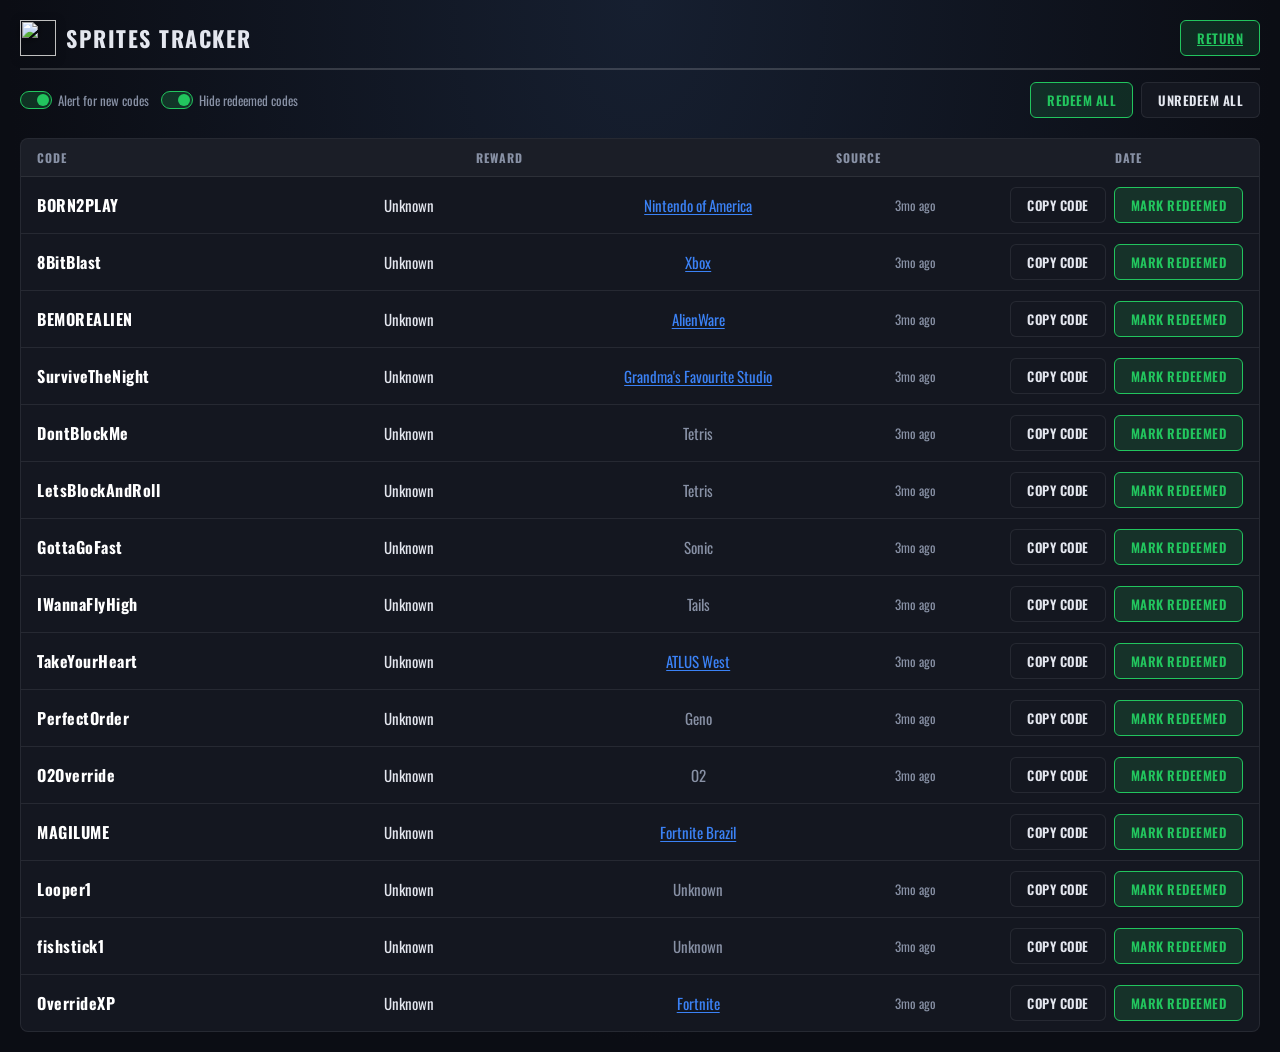
==== codes.html @ 186c9020 "Update codes.html" ====
<!DOCTYPE html>
<html lang="en">
<head>
    <meta charset="UTF-8">
    <meta name="viewport" content="width=device-width, initial-scale=1.0">
    <title>Fortnite Sprites Tracker - Codes</title>
    <link rel="icon" type="image/png" href="siteimages/staticsprite.png">
    <link rel="preconnect" href="https://fonts.googleapis.com">
    <link rel="preconnect" href="https://fonts.gstatic.com" crossorigin>
    <link href="https://fonts.googleapis.com/css2?family=Oswald:wght@400;500;700&display=swap" rel="stylesheet">
    <link rel="stylesheet" href="styles.css">
    <script src="codes-data.js" defer></script>
    <script type="module" src="codes-app.js"></script>
</head>
<body>

<div class="app">
    <header class="header">
        <div class="brand">
            <img src="siteimages/staticsprite.png" alt="" class="brand-icon" width="36" height="36">
            <h1>Sprites Tracker</h1>
        </div>
        <div class="actions">
            <a href="index.html" class="btn btn-accent">Return</a>
        </div>
    </header>

    <nav class="toolbar codes-toolbar">
        <div class="toolbar-row">
            <div class="switches">
                <label class="switch">
                    <input type="checkbox" id="alertNewCodesToggle" checked>
                    <span>Alert for new codes</span>
                </label>
                <label class="switch">
                    <input type="checkbox" id="hideRedeemedToggle" checked>
                    <span>Hide redeemed codes</span>
                </label>
            </div>
            <div class="codes-actions">
                <button type="button" id="redeemAllBtn" class="btn btn-accent">Redeem All</button>
                <button type="button" id="unredeemAllBtn" class="btn">Unredeem All</button>
            </div>
        </div>
    </nav>

    <main class="codes-table-container">
        <div class="codes-table-header">
            <span>CODE</span>
            <span>REWARD</span>
            <span>SOURCE</span>
            <span>DATE</span>
            <span>    </span>
        </div>
        <div class="codes-list" id="codesList">
            <!-- Codes rendered via JavaScript -->
        </div>
    </main>
</div>

</body>
</html>
---- styles.css ----
[hidden] {
    display: none !important;
}

/* ===================================================
   Design Tokens
   =================================================== */

:root {
    --bg: #0b0d14;
    --surface: #141720;
    --surface-raised: #1a1e2a;
    --surface-overlay: #222738;

    --border: rgba(255, 255, 255, 0.08);
    --border-hover: rgba(255, 255, 255, 0.16);
    --border-focus: rgba(0, 180, 255, 0.5);

    --text: #e4e7ef;
    --text-soft: #8891a5;
    --text-muted: #555d72;

    --collected: #22c55e;
    --mastered: #ffd700;
    --missing: #ef4444;
    --unmastered: #00d4ff;
    --unreleased-color: #ef4444;

    --rare: #004A8E;
    --rare-deep: #081a35;
    --rare-text: #00FFFB;
    --epic: #511D7F;
    --epic-deep: #1e052c;
    --epic-text: #ED2BFF;
    --legendary: #8E4122;
    --legendary-deep: #301702;
    --legendary-text: #FBC568;
    --mythic: #80622A;
    --mythic-deep: #2e2107;
    --mythic-text: #FFF1A9;

    --gap: 12px;
    --gap-lg: 20px;
    --radius: 8px;
    --radius-sm: 6px;
    --radius-pill: 999px;
    --ease: 150ms ease;
    --ease-slow: 300ms ease;
}

/* ===================================================
   Reset & Base
   =================================================== */

*, *::before, *::after { box-sizing: border-box; margin: 0; padding: 0; }

body {
    min-height: 100vh;
    background: radial-gradient(ellipse at 50% 0%, #161f30 0%, var(--bg) 70%);
    color: var(--text);
    font-family: 'Oswald', system-ui, sans-serif;
    font-weight: 400;
    -webkit-font-smoothing: antialiased;
    text-rendering: optimizeLegibility;
}

img { display: block; max-width: 100%; }
button { font: inherit; cursor: pointer; border: none; background: none; color: inherit; touch-action: manipulation; }
input, select { font: inherit; color: inherit; }
a { color: var(--mastered); }

.sr-only {
    position: absolute;
    width: 1px;
    height: 1px;
    padding: 0;
    margin: -1px;
    overflow: hidden;
    clip: rect(0, 0, 0, 0);
    white-space: nowrap;
    border: 0;
}

.file-input { display: none; }

.btn:focus-visible,
.pill:focus-visible,
.switch input:focus-visible,
.dropdown-menu button:focus-visible,
.card:focus-visible,
.card-crown:focus-visible {
    outline: 2px solid var(--border-focus);
    outline-offset: 2px;
}

/* ===================================================
   App Shell
   =================================================== */

.app {
    max-width: 1400px;
    margin: 0 auto;
    padding: var(--gap-lg);
}

/* ===================================================
   View-Mode Banner
   =================================================== */

.banner {
    background: var(--surface);
    border-bottom: 2px solid var(--unmastered);
    padding: 10px var(--gap-lg);
    text-align: center;
    font-size: 14px;
    font-weight: 500;
    display: flex;
    justify-content: center;
    align-items: center;
    gap: 12px;
    flex-wrap: wrap;
}

.banner a { font-weight: 700; text-decoration: none; }
.banner a:hover { text-decoration: underline; }

/* ===================================================
   Header
   =================================================== */

.header {
    display: flex;
    align-items: center;
    justify-content: space-between;
    gap: var(--gap-lg);
    padding-bottom: var(--gap);
    border-bottom: 2px solid var(--border-hover);
    margin-bottom: var(--gap);
    flex-wrap: wrap;
}

.brand {
    display: flex;
    align-items: center;
    gap: 10px;
    flex-shrink: 0;
}

.brand-icon {
    width: 36px;
    height: 36px;
    object-fit: contain;
    filter: drop-shadow(0 2px 4px rgba(0, 0, 0, 0.5));
}

.brand h1 {
    font-size: 22px;
    font-weight: 700;
    text-transform: uppercase;
    letter-spacing: 1.5px;
    white-space: nowrap;
}

.progress-group {
    display: flex;
    gap: var(--gap);
    flex-wrap: wrap;
    min-width: 0;
}

.progress-item {
    min-width: 180px;
    flex: 1;
}

.progress-meta {
    display: flex;
    justify-content: space-between;
    align-items: baseline;
    margin-bottom: 4px;
}

.progress-label {
    font-size: 11px;
    font-weight: 500;
    text-transform: uppercase;
    letter-spacing: 1px;
    color: var(--text-soft);
}

.progress-value {
    font-size: 13px;
    font-weight: 700;
    font-variant-numeric: tabular-nums;
}

.progress-track {
    height: 6px;
    background: var(--surface-overlay);
    border-radius: var(--radius-pill);
    overflow: hidden;
}

.progress-fill {
    height: 100%;
    width: 0%;
    background: var(--collected);
    border-radius: var(--radius-pill);
    transition: width var(--ease-slow);
}

.progress-fill.mastery {
    background: linear-gradient(90deg, #e6b800, var(--mastered));
}

/* ===================================================
   Toolbar
   =================================================== */

.toolbar {
    display: flex;
    flex-direction: column;
    gap: var(--gap);
    margin-bottom: var(--gap-lg);
}

.toolbar-row {
    display: flex;
    align-items: center;
    gap: var(--gap);
    flex-wrap: wrap;
    min-width: 0;
}

/* ── Input & Select ── */

.input, .select {
    height: 36px;
    padding: 0 12px;
    background: var(--surface);
    border: 1px solid var(--border);
    border-radius: var(--radius-sm);
    font-size: 14px;
    transition: border-color var(--ease);
}

.input:focus, .select:focus {
    outline: none;
    border-color: var(--border-focus);
}

.input { width: 200px; }

.select {
    appearance: none;
    background-image: url("data:image/svg+xml,%3Csvg xmlns='http://www.w3.org/2000/svg' width='10' height='6'%3E%3Cpath fill='%238891a5' d='M0 0l5 6 5-6z'/%3E%3C/svg%3E");
    background-repeat: no-repeat;
    background-position: right 10px center;
    padding-right: 28px;
    cursor: pointer;
}

/* ── Status Pills ── */

.pills {
    display: flex;
    background: var(--surface);
    border-radius: var(--radius-sm);
    border: 1px solid var(--border);
    overflow: hidden;
    min-width: 0;
}

.pill {
    min-width: 0;
    padding: 7px 14px;
    font-size: 13px;
    font-weight: 500;
    text-transform: uppercase;
    letter-spacing: 0.5px;
    transition: background var(--ease), color var(--ease);
    color: var(--text-soft);
    overflow: hidden;
    text-overflow: ellipsis;
}

.pill:hover { background: var(--surface-overlay); color: var(--text); }

.pill.active {
    background: var(--surface-overlay);
    color: var(--text);
    box-shadow: inset 0 -2px 0 var(--collected);
}

/* ── Toggle Switches ── */

.switches {
    display: flex;
    align-items: center;
    gap: var(--gap);
    flex-wrap: wrap;
}

.switch {
    display: flex;
    align-items: center;
    gap: 6px;
    min-width: 0;
    cursor: pointer;
    user-select: none;
    font-size: 13px;
    color: var(--text-soft);
    transition: color var(--ease);
}

.switch:hover { color: var(--text); }

.switch span { min-width: 0; }

.switch input {
    appearance: none;
    width: 32px;
    height: 18px;
    background: var(--surface-overlay);
    border: 1px solid var(--border);
    border-radius: var(--radius-pill);
    position: relative;
    cursor: pointer;
    transition: background var(--ease), border-color var(--ease);
    flex-shrink: 0;
}

.switch input::after {
    content: '';
    position: absolute;
    width: 12px;
    height: 12px;
    border-radius: 50%;
    background: var(--text-muted);
    top: 2px;
    left: 2px;
    transition: transform var(--ease), background var(--ease);
}

.switch input:checked {
    background: rgba(34, 197, 94, 0.2);
    border-color: var(--collected);
}

.switch input:checked::after {
    transform: translateX(14px);
    background: var(--collected);
}

/* ── Buttons ── */

.actions {
    display: flex;
    flex-wrap: wrap;
    gap: 8px;
    margin-left: auto;
}

.btn {
    display: inline-flex;
    align-items: center;
    justify-content: center;
    min-height: 36px;
    padding: 0 16px;
    font-size: 13px;
    font-weight: 600;
    text-transform: uppercase;
    letter-spacing: 0.5px;
    line-height: 1.15;
    text-align: center;
    white-space: nowrap;
    border-radius: var(--radius-sm);
    background: var(--surface);
    border: 1px solid var(--border);
    transition: background var(--ease), border-color var(--ease);
}

.btn:hover { background: var(--surface-overlay); border-color: var(--border-hover); }

.btn-accent {
    background: rgba(34, 197, 94, 0.15);
    border-color: var(--collected);
    color: var(--collected);
}

.btn-accent:hover {
    background: rgba(34, 197, 94, 0.25);
}

/* ── Export Dropdown ── */

.dropdown { position: relative; }

.dropdown-menu {
    position: absolute;
    top: calc(100% + 6px);
    right: 0;
    min-width: 200px;
    background: var(--surface-raised);
    border: 1px solid var(--border-hover);
    border-radius: var(--radius);
    padding: 4px;
    opacity: 0;
    visibility: hidden;
    transform: translateY(-8px);
    transition: all var(--ease);
    z-index: 100;
    box-shadow: 0 12px 32px rgba(0, 0, 0, 0.4);
}

.dropdown.open .dropdown-menu {
    opacity: 1;
    visibility: visible;
    transform: translateY(0);
}

.dropdown-menu button {
    display: flex;
    align-items: center;
    gap: 8px;
    width: 100%;
    padding: 8px 12px;
    font-size: 13px;
    border-radius: var(--radius-sm);
    transition: background var(--ease);
}

.dropdown-menu button:hover { background: var(--surface-overlay); }

.dropdown-divider {
    border: none;
    border-top: 1px solid var(--border);
    margin: 4px 0;
}

.dot {
    width: 8px;
    height: 8px;
    border-radius: 50%;
    flex-shrink: 0;
}

.dot-collected { background: var(--collected); }
.dot-missing { background: var(--missing); }
.dot-unmastered { background: var(--unmastered); }
.dot-mastered { background: var(--mastered); }
.dot-trade { background: linear-gradient(135deg, var(--mastered), var(--collected)); }
.dot-backup { background: #555; }
.dot-text { background: var(--text-soft); }

/* ===================================================
   Sprite Grid
   =================================================== */

.grid {
    display: grid;
    grid-template-columns: repeat(auto-fill, minmax(110px, 1fr));
    gap: var(--gap);
}

/* ===================================================
   Sprite Cards
   =================================================== */

.card {
    position: relative;
    border-radius: var(--radius);
    overflow: hidden;
    cursor: pointer;
    opacity: 0.8;
    filter: brightness(0.9) saturate(0.75);
    transition: opacity var(--ease), filter var(--ease), transform var(--ease), box-shadow var(--ease);
}

.card:hover {
    opacity: 0.7;
    filter: brightness(0.85) saturate(0.7);
    transform: translateY(-2px);
}

.card.obtained {
    opacity: 1;
    filter: none;
}

.card.obtained:hover {
    transform: translateY(-3px);
    box-shadow: 0 8px 20px rgba(0, 0, 0, 0.3);
}

.card.mastered {
    box-shadow: 0 0 0 2px var(--mastered), 0 4px 16px rgba(255, 215, 0, 0.15);
}

.card.mastered:hover {
    box-shadow: 0 0 0 2px var(--mastered), 0 8px 24px rgba(255, 215, 0, 0.25);
}

/* Card display area */
.card-display {
    aspect-ratio: 4 / 5;
    display: flex;
    align-items: center;
    justify-content: center;
    position: relative;
    overflow: hidden;
}

.card-display::before {
    content: '';
    position: absolute;
    inset: 0;
    background: linear-gradient(180deg, rgba(255, 255, 255, 0.12) 0%, transparent 50%);
    pointer-events: none;
    z-index: 1;
}

.card-display img {
    width: 100%;
    height: 100%;
    object-fit: contain;
    position: relative;
    z-index: 2;
}

/* Card name footer */
.card-name {
    padding: 6px 8px;
    text-align: center;
    background: rgba(10, 12, 20, 0.85);
    border-top: 1px solid var(--border);
    overflow: hidden;
}

.card-name span {
    display: block;
    font-size: 14px;
    font-weight: 500;
    text-transform: uppercase;
    letter-spacing: 0.3px;
    white-space: nowrap;
}

/* Obtained accent */
.card.obtained .card-name {
    border-bottom: 2px solid var(--collected);
}

.card.mastered .card-name {
    border-bottom: 2px solid var(--mastered);
}

/* Status badges */
.card-badge {
    position: absolute;
    top: 6px;
    left: 6px;
    z-index: 5;
    padding: 2px 8px;
    font-size: 10px;
    font-weight: 700;
    text-transform: uppercase;
    letter-spacing: 0.5px;
    border-radius: 3px;
}

.card-badge.collected { background: rgba(34, 197, 94, 0.85); color: #fff; }
.card-badge.mastered-badge { background: rgba(255, 215, 0, 0.9); color: #1a1200; }
.card-badge.unreleased-badge { background: rgba(239, 68, 68, 0.85); color: #fff; }

/* Crown icon SVG styles */
.crown-icon {
    width: 14px;
    height: 14px;
    fill: var(--text-soft);
    transition: fill var(--ease);
}

/* Crown action (toggle mastery) */
.card-crown {
    position: absolute;
    top: 4px;
    right: 4px;
    z-index: 5;
    width: 28px;
    height: 28px;
    background: rgba(0, 0, 0, 0.55);
    border-radius: 50%;
    display: flex;
    align-items: center;
    justify-content: center;
    opacity: 0;
    transition: opacity var(--ease), background var(--ease);
}

.card:hover .card-crown { opacity: 1; }
.card-crown:hover { background: rgba(255, 215, 0, 0.3); }
.card-crown:hover .crown-icon { fill: var(--mastered); }

@media (hover: none) {
    .card-crown { opacity: 0.85; }
    .card-crown .crown-icon { fill: var(--mastered); }
}

/* Crown display (mastered) */
.card-crown-display {
    position: absolute;
    top: 6px;
    right: 6px;
    z-index: 3;
    filter: drop-shadow(0 1px 3px rgba(0, 0, 0, 0.6));
    display: flex;
}

.card-crown-display .crown-icon {
    width: 18px;
    height: 18px;
    fill: var(--mastered);
}

/* Rarity tag */
.card-rarity {
    position: absolute;
    bottom: 0;
    left: 0;
    z-index: 3;
    padding: 3px 18px 3px 6px;
    font-size: 11px;
    font-weight: 700;
    text-transform: uppercase;
    letter-spacing: 0.5px;
    clip-path: polygon(0 0, calc(100% - 12px) 0, 100% 100%, 0 100%);
}

/* ===================================================
   Rarity Backgrounds
   =================================================== */

.rarity-Rare .card-display { background: linear-gradient(180deg, var(--rare), var(--rare-deep)); }
.rarity-Epic .card-display { background: linear-gradient(180deg, var(--epic), var(--epic-deep)); }
.rarity-Legendary .card-display { background: linear-gradient(180deg, var(--legendary), var(--legendary-deep)); }
.rarity-Mythic .card-display { background: linear-gradient(180deg, var(--mythic), var(--mythic-deep)); }

.rarity-Special.theme-Basic .card-display { background: linear-gradient(180deg, #1c2436, #0c0f17); }
.rarity-Special.theme-Gold .card-display { background: linear-gradient(180deg, #61460b, #241a02); }
.rarity-Special.theme-Candy .card-display { background: linear-gradient(180deg, #6b183f, #260514); }
.rarity-Special.theme-Galaxy .card-display { background: linear-gradient(180deg, #1f1145, #080314); }
.rarity-Special.theme-Gem .card-display { background: linear-gradient(180deg, #114c47, #041a18); }
.rarity-Special.theme-Holofoil .card-display { background: linear-gradient(180deg, #204454, #09171f); }
.rarity-Special.theme-Quack .card-display { background: linear-gradient(180deg, #322554, #12091f); }
.rarity-Special.theme-Cube .card-display { background: linear-gradient(180deg, #4c1d95, #1e0b3d); }
.rarity-Special.theme-Rift .card-display { background: linear-gradient(180deg, #154b5e, #04161c); }

/* Special rarity rainbow overlay */
.rarity-Special .card-display::after {
    content: '';
    position: absolute;
    inset: 0;
    background: linear-gradient(135deg,
        rgba(81, 247, 204, 0.25) 0%,
        rgba(125, 169, 252, 0.2) 28%,
        rgba(227, 116, 238, 0.3) 62%,
        rgba(255, 182, 161, 0.2) 85%,
        rgba(181, 246, 158, 0.25) 100%
    );
    pointer-events: none;
    z-index: 1;
}

/* Rarity tag colors */
.rarity-Rare .card-rarity { background: var(--rare); color: var(--rare-text); }
.rarity-Epic .card-rarity { background: var(--epic); color: var(--epic-text); }
.rarity-Legendary .card-rarity { background: var(--legendary); color: var(--legendary-text); }
.rarity-Mythic .card-rarity { background: var(--mythic); color: var(--mythic-text); }
.rarity-Special .card-rarity {
    background: linear-gradient(90deg, #51f7cc, #e374ee, #b5f69e);
    color: #000;
}

/* ===================================================
   Low Fidelity Mode
   =================================================== */

body.low-fidelity .card-display::before,
body.low-fidelity .rarity-Special .card-display::after { display: none; }

body.low-fidelity .rarity-Rare .card-display { background: var(--rare); }
body.low-fidelity .rarity-Epic .card-display { background: var(--epic); }
body.low-fidelity .rarity-Legendary .card-display { background: var(--legendary); }
body.low-fidelity .rarity-Mythic .card-display { background: var(--mythic); }

body.low-fidelity .rarity-Special.theme-Basic .card-display { background: #1c2436; }
body.low-fidelity .rarity-Special.theme-Gold .card-display { background: #61460b; }
body.low-fidelity .rarity-Special.theme-Candy .card-display { background: #6b183f; }
body.low-fidelity .rarity-Special.theme-Galaxy .card-display { background: #1f1145; }
body.low-fidelity .rarity-Special.theme-Gem .card-display { background: #114c47; }
body.low-fidelity .rarity-Special.theme-Holofoil .card-display { background: #204454; }
body.low-fidelity .rarity-Special.theme-Quack .card-display { background: #322554; }
body.low-fidelity .rarity-Special.theme-Cube .card-display { background: #4c1d95; }
body.low-fidelity .rarity-Special.theme-Rift .card-display { background: #154b5e; }

body.low-fidelity .rarity-Special .card-rarity { background: #51f7cc; }

/* ===================================================
   Toast Notifications
   =================================================== */

.toast {
    position: fixed;
    bottom: 24px;
    left: 50%;
    transform: translateX(-50%) translateY(calc(100% + 40px));
    padding: 10px 20px;
    background: var(--surface-raised);
    border: 1px solid var(--border-hover);
    border-radius: var(--radius);
    font-size: 14px;
    font-weight: 500;
    box-shadow: 0 8px 24px rgba(0, 0, 0, 0.4);
    transition: transform var(--ease-slow) cubic-bezier(0.4, 0, 0.2, 1);
    z-index: 1000;
    pointer-events: none;
}

.toast.visible { transform: translateX(-50%) translateY(0); }
.toast-success { border-left: 3px solid var(--collected); }
.toast-error { border-left: 3px solid var(--missing); }

/* ===================================================
   Responsive
   =================================================== */

@media (max-width: 768px) {
    .app { padding: var(--gap); }

    .header { flex-direction: column; align-items: stretch; }
    .brand { justify-content: center; }
    .progress-group { flex-direction: column; }
    .progress-item { min-width: 0; }

    .toolbar-row { flex-wrap: wrap; }
    .input { width: 100%; flex: 1; min-width: 120px; }
    .select { flex: 1; min-width: 120px; }
    .pills { flex: 1; }
    .pill { flex: 1; text-align: center; }
    .switches { width: 100%; }
    .actions {
        display: grid;
        grid-template-columns: repeat(2, minmax(0, 1fr));
        width: 100%;
        margin-left: 0;
    }
    .actions .btn,
    .actions .dropdown { width: 100%; min-width: 0; }
    .actions .dropdown .btn { width: 100%; }
    .actions .dropdown-menu {
        left: 0;
        right: auto;
        width: min(260px, calc(100vw - var(--gap) * 2));
        max-width: calc(100vw - var(--gap) * 2);
    }

    .grid { grid-template-columns: repeat(auto-fill, minmax(120px, 1fr)); gap: 8px; }
}

@media (max-width: 640px) {
    .toolbar-row { align-items: stretch; }
    .switch { min-height: 34px; }
    .btn, .input, .select { min-height: 44px; }
}

@media (max-width: 480px) {
    html,
    body {
        max-width: 100vw;
        overflow-x: hidden;
    }
    .app {
        width: 100vw;
        max-width: 100vw;
        overflow-x: hidden;
    }
    .brand h1 { font-size: 18px; }
    .toolbar-row:first-child {
        width: 100%;
        display: grid;
        grid-template-columns: repeat(2, minmax(0, 1fr));
    }
    .toolbar-row:first-child > * {
        min-width: 0;
        max-width: 100%;
    }
    .toolbar-row:first-child .input,
    .toolbar-row:first-child .pills {
        grid-column: 1 / -1;
    }
    .toolbar-row:first-child .pills { width: 100%; }
    .toolbar-row:first-child .select {
        width: 100%;
        min-width: 0;
    }
    .switches { gap: 8px; }
    .switch {
        gap: 4px;
        font-size: 12px;
    }
    .pill { padding-inline: 10px; }
    .grid { grid-template-columns: repeat(3, minmax(0, 1fr)); gap: 6px; }
    .card-name span { font-size: 12px; }
}

@media (max-width: 380px) {
    .actions { grid-template-columns: 1fr; }
    .grid { grid-template-columns: repeat(2, minmax(0, 1fr)); }
}

@media (prefers-reduced-motion: reduce) {
    *, *::before, *::after {
        transition-duration: 0.01ms !important;
        animation-duration: 0.01ms !important;
        animation-iteration-count: 1 !important;
    }

    .card:hover,
    .card.obtained:hover {
        transform: none;
    }
}

/* Season tag */
.card-season {
    position: absolute;
    bottom: 2px;
    right: 2px;
    z-index: 3;
    height: 20px;
    display: flex;
    align-items: center;
}

.card-season img {
    height: 100%;
    width: auto;
    object-fit: contain;
}


/* ==========================================================================
   Codes Subpage & Notification Badge
   ========================================================================== */

/* Codes Toolbar Button & Badge */
.btn-codes {
    position: relative;
    display: inline-flex;
    align-items: center;
    gap: 8px;
    text-decoration: none;
    color: #ffffff;
}

.notification-dot {
    width: 10px;
    height: 10px;
    background-color: var(--missing);
    border-radius: 50%;
    display: inline-block;
    box-shadow: 0 0 6px var(--missing);
}

.codes-toolbar .toolbar-row {
    display: flex;
    justify-content: space-between;
    align-items: center;
    width: 100%;
}

.codes-actions {
    display: flex;
    gap: 8px;
}

.codes-table-container {
    margin-top: 16px;
    display: flex;
    flex-direction: column;
    background: var(--surface);
    border: 1px solid var(--border);
    border-radius: var(--radius);
    overflow: hidden;
}

/* Matching 5-column layout for Header and Rows:
   1: Code | 2: Reward (Centered) | 3: Source (Centered) | 4: Date (Centered) | 5: Action Buttons */
.codes-table-header,
.code-row {
    display: grid;
    grid-template-columns: 1fr 1.5fr 1.2fr 0.8fr auto;
    align-items: center;
    padding: 10px 16px;
    gap: 12px;
}

.codes-table-header {
    background: rgba(255, 255, 255, 0.03);
    border-bottom: 1px solid var(--border);
    font-size: 12px;
    font-weight: 700;
    letter-spacing: 1px;
    color: var(--text-soft);
}

/* Header Text Center Alignment */
.codes-table-header span:nth-child(2),
.codes-table-header span:nth-child(3),
.codes-table-header span:nth-child(4) {
    text-align: center;
}

.codes-list {
    display: flex;
    flex-direction: column;
}

.code-row {
    border-bottom: 1px solid var(--border);
}

.code-row:last-child {
    border-bottom: none;
}

.code-row.redeemed {
    opacity: 0.4;
}

.code-value {
    font-weight: 700;
    color: #ffffff;
    letter-spacing: 0.5px;
    cursor: pointer;
    user-select: all;
}

.code-value:hover {
    color: var(--accent);
}

.code-reward {
    font-size: 15px;
    color: var(--text);
    text-align: center;
}

/* Source Cell & Link Formatting */
.code-source-cell {
    font-size: 15px;
    color: var(--text-soft);
    text-align: center;
}

.code-source-link {
    color: #3b82f6; /* Bright blue */
    text-decoration: underline;
    text-underline-offset: 2px;
}

.code-source-link:hover {
    color: #60a5fa; /* Lighter blue on hover */
}

/* Date Cell Formatting */
.code-date-cell {
    font-size: 13px;
    color: var(--text-soft);
    text-align: center;
    white-space: nowrap;
}

.code-card-actions {
    display: flex;
    gap: 8px;
    align-items: center;
}

.codes-empty {
    padding: 24px;
    text-align: center;
    color: var(--text-soft);
    font-style: italic;
}
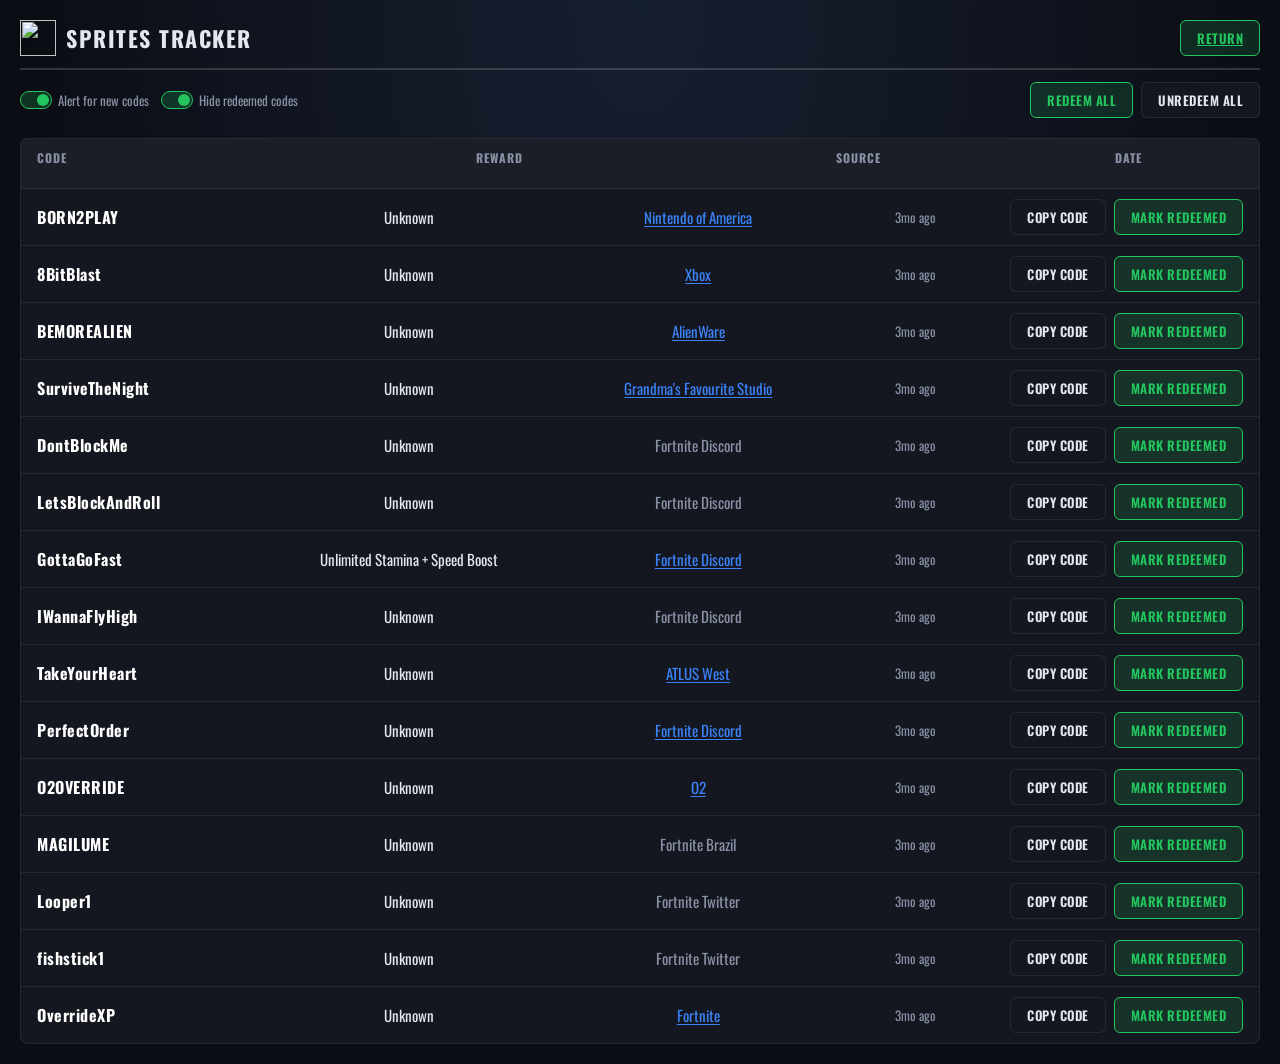
==== commit 6d0273ed: "Update codes.html" ====
--- a/codes.html
+++ b/codes.html
@@ -51,6 +51,7 @@
             <span>SOURCE</span>
             <span>DATE</span>
             <span>    </span>
+            <span>    </span>
         </div>
         <div class="codes-list" id="codesList">
             <!-- Codes rendered via JavaScript -->
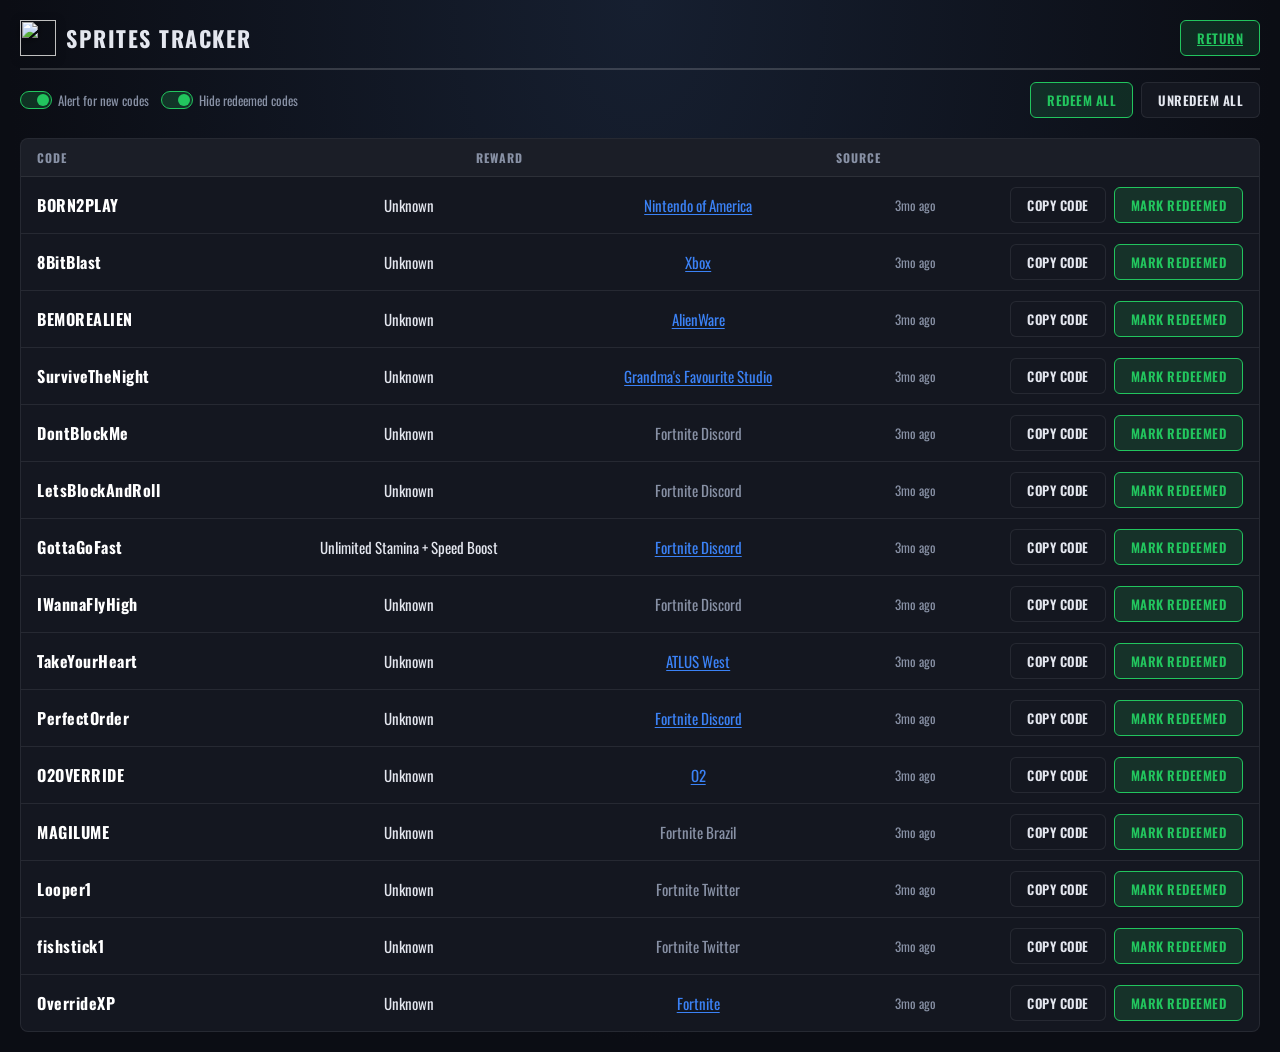
==== commit 3e69b4a8: "Update codes.html" ====
--- a/codes.html
+++ b/codes.html
@@ -49,7 +49,6 @@
             <span>CODE</span>
             <span>REWARD</span>
             <span>SOURCE</span>
-            <span>DATE</span>
             <span>    </span>
             <span>    </span>
         </div>
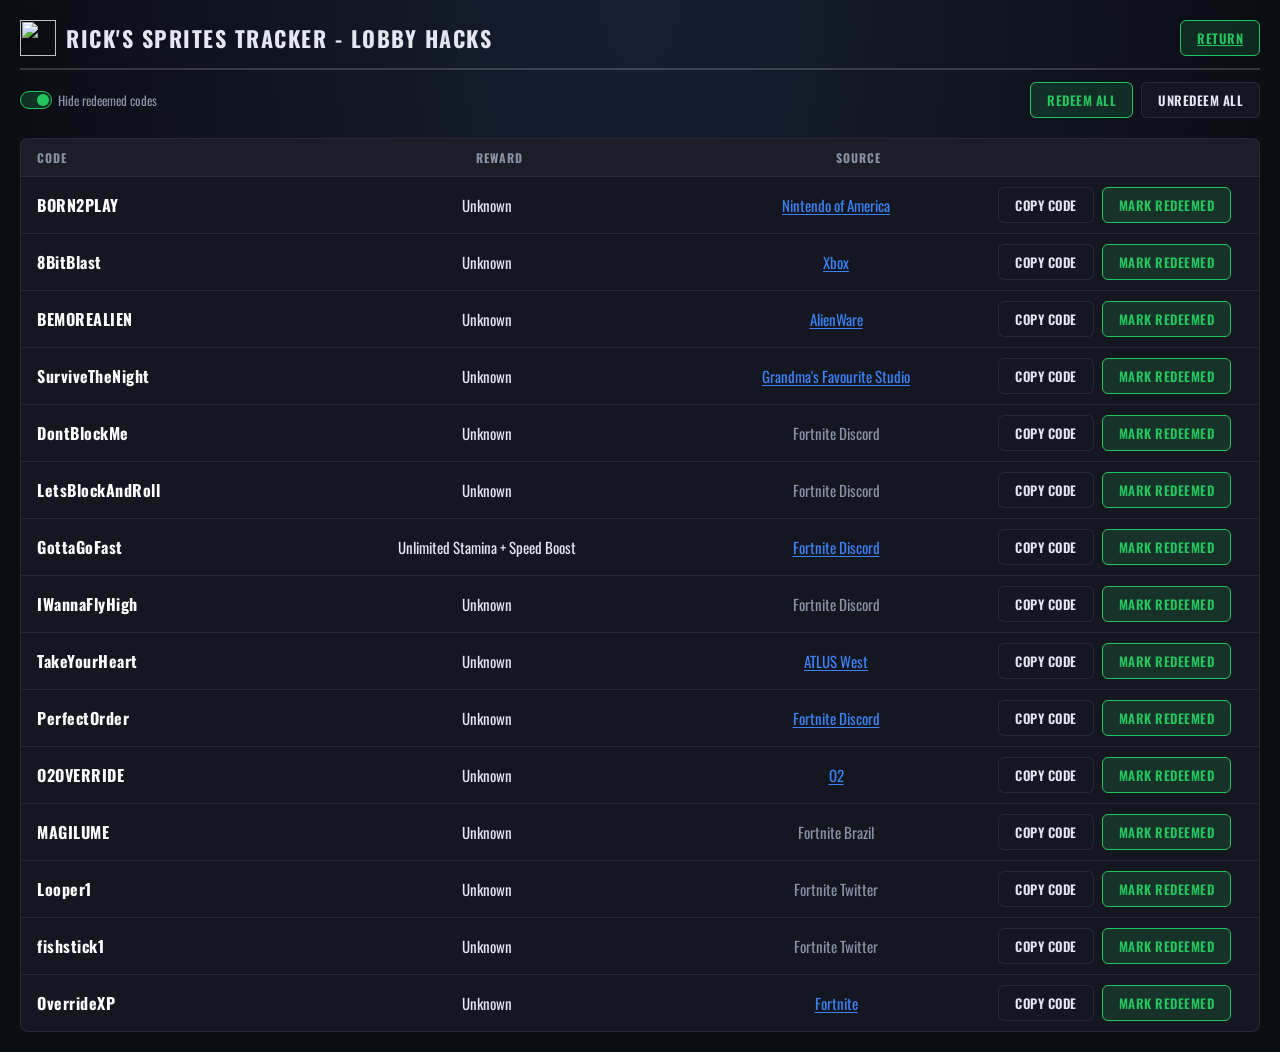
==== commit b98acdb2: "Update codes.html" ====
--- a/codes.html
+++ b/codes.html
@@ -3,7 +3,7 @@
 <head>
     <meta charset="UTF-8">
     <meta name="viewport" content="width=device-width, initial-scale=1.0">
-    <title>Fortnite Sprites Tracker - Codes</title>
+    <title>Rick's Sprites Tracker - Lobby Hacks</title>
     <link rel="icon" type="image/png" href="siteimages/staticsprite.png">
     <link rel="preconnect" href="https://fonts.googleapis.com">
     <link rel="preconnect" href="https://fonts.gstatic.com" crossorigin>
@@ -18,7 +18,7 @@
     <header class="header">
         <div class="brand">
             <img src="siteimages/staticsprite.png" alt="" class="brand-icon" width="36" height="36">
-            <h1>Sprites Tracker</h1>
+            <h1>Rick's Sprites Tracker - Lobby Hacks</h1>
         </div>
         <div class="actions">
             <a href="index.html" class="btn btn-accent">Return</a>
@@ -28,10 +28,10 @@
     <nav class="toolbar codes-toolbar">
         <div class="toolbar-row">
             <div class="switches">
-                <label class="switch">
+                <!-- <label class="switch">
                     <input type="checkbox" id="alertNewCodesToggle" checked>
                     <span>Alert for new codes</span>
-                </label>
+                </label> -->
                 <label class="switch">
                     <input type="checkbox" id="hideRedeemedToggle" checked>
                     <span>Hide redeemed codes</span>
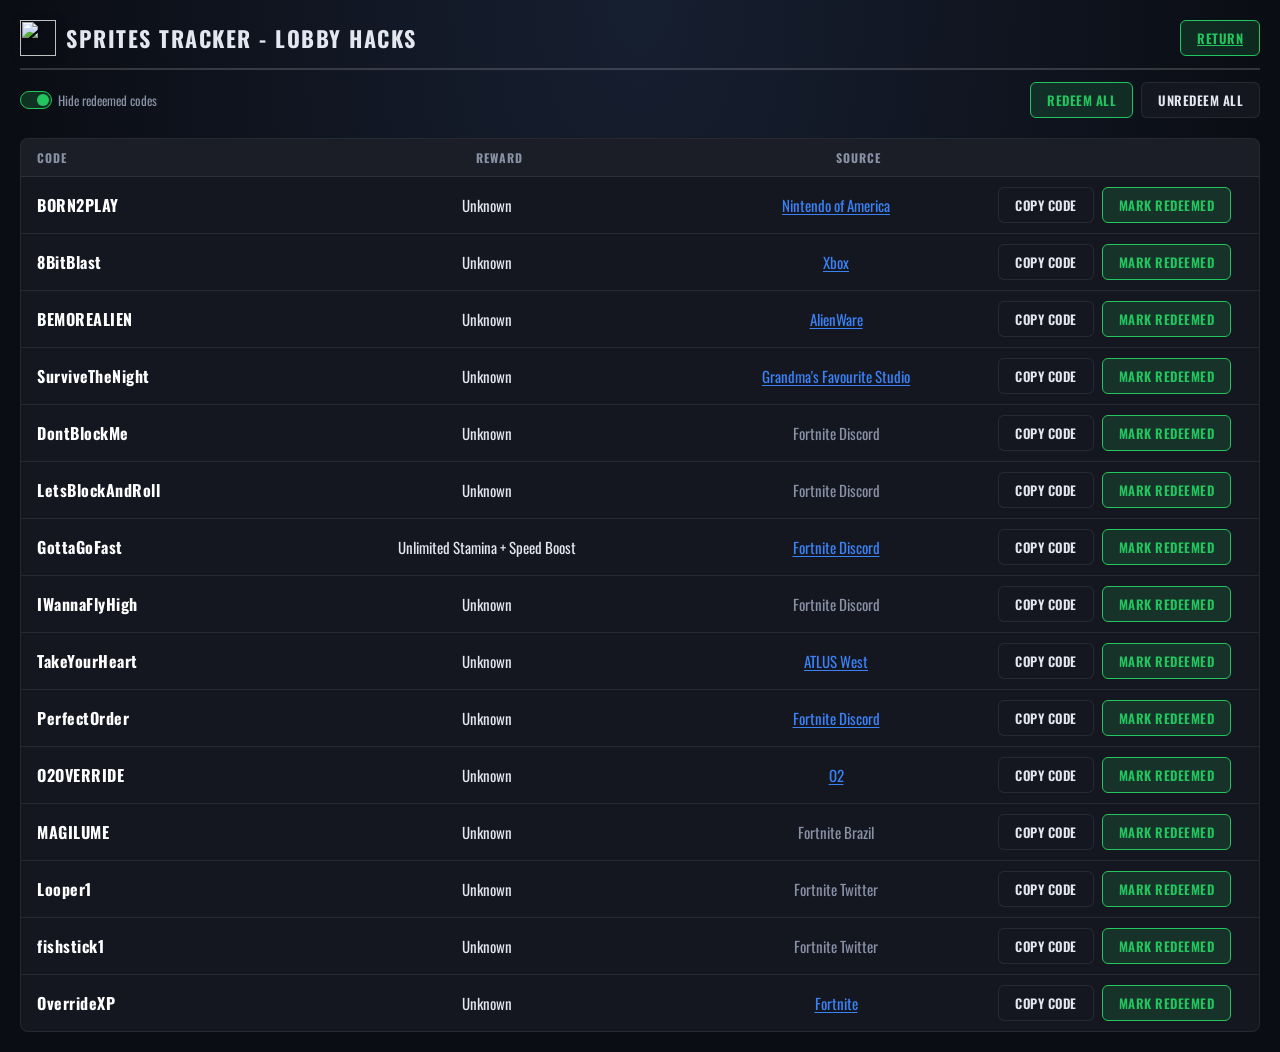
==== commit be1b9847: "Update codes.html" ====
--- a/codes.html
+++ b/codes.html
@@ -3,7 +3,7 @@
 <head>
     <meta charset="UTF-8">
     <meta name="viewport" content="width=device-width, initial-scale=1.0">
-    <title>Rick's Sprites Tracker - Lobby Hacks</title>
+    <title>Sprites Tracker - Lobby Hacks</title>
     <link rel="icon" type="image/png" href="siteimages/staticsprite.png">
     <link rel="preconnect" href="https://fonts.googleapis.com">
     <link rel="preconnect" href="https://fonts.gstatic.com" crossorigin>
@@ -18,7 +18,7 @@
     <header class="header">
         <div class="brand">
             <img src="siteimages/staticsprite.png" alt="" class="brand-icon" width="36" height="36">
-            <h1>Rick's Sprites Tracker - Lobby Hacks</h1>
+            <h1>Sprites Tracker - Lobby Hacks</h1>
         </div>
         <div class="actions">
             <a href="index.html" class="btn btn-accent">Return</a>
--- a/styles.css
+++ b/styles.css
@@ -994,3 +994,55 @@
     color: var(--text-soft);
     font-style: italic;
 }
+
+
+/* ===================================================
+   Support Footer
+   =================================================== */
+
+.support-footer {
+    width: 100%;
+    margin-top: 40px;
+    padding: 20px 0 10px;
+    text-align: center;
+    color: #ffffff;
+}
+
+.support-message {
+    font-size: 18px;
+    color: #ffffff;
+    margin-bottom: 4px;
+}
+
+.btn-copy-code {
+    background: none;
+    border: none;
+    color: #ffffff;
+    font: inherit;
+    font-size: 1.3em;
+    font-weight: 700;
+    cursor: pointer;
+    padding: 0 2px;
+    transition: transform var(--ease, 150ms ease), opacity var(--ease, 150ms ease);
+}
+
+.btn-copy-code:hover {
+    opacity: 0.8;
+    transform: scale(1.05);
+}
+
+.item-shop-link {
+    color: #3b82f6;
+    text-decoration: underline;
+    text-underline-offset: 2px;
+}
+
+.item-shop-link:hover {
+    color: #60a5fa;
+}
+
+.epic-partner {
+    font-size: 14px;
+    color: #ffffff;
+    margin-top: 2px;
+}
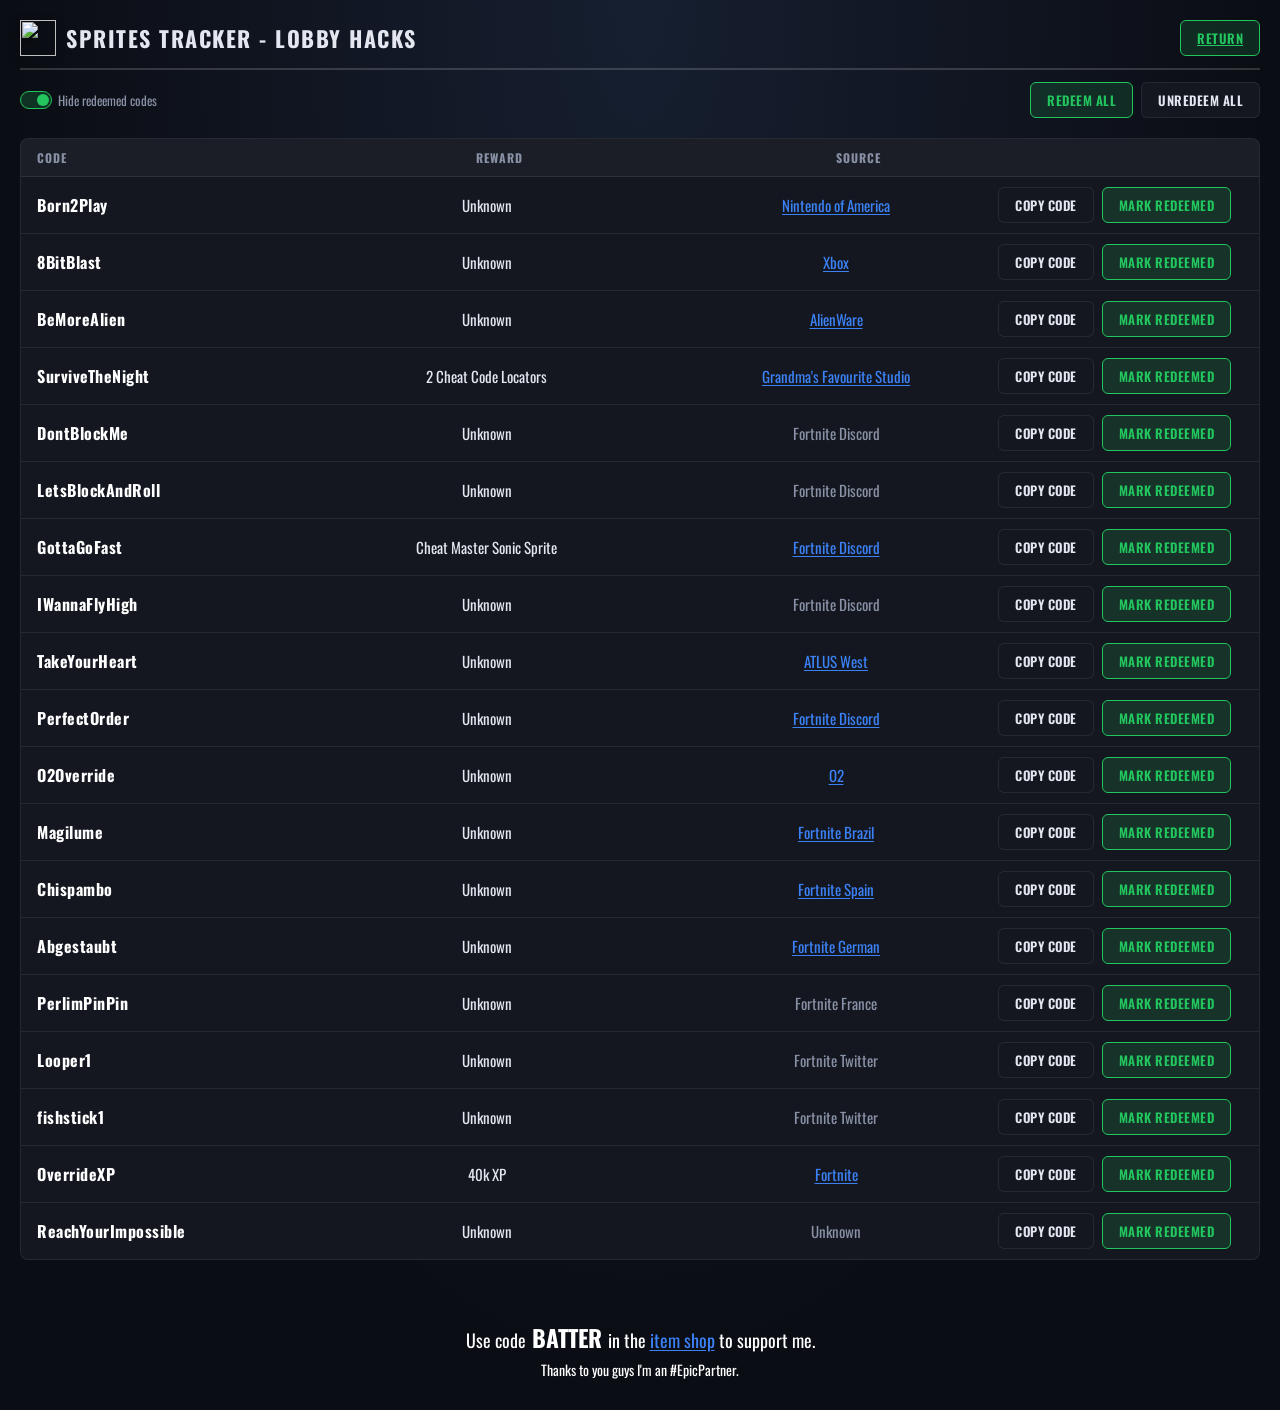
==== commit 9616ddba: "Update codes.html" ====
--- a/codes.html
+++ b/codes.html
@@ -56,6 +56,12 @@
             <!-- Codes rendered via JavaScript -->
         </div>
     </main>
+    <footer class="support-footer">
+    <p class="support-message">
+        Use code <button type="button" class="btn-copy-code" id="supportCodeBtn">BATTER</button> in the <a href="https://www.fortnite.com/item-shop?creator-code=batter" target="_blank" rel="noopener noreferrer" class="item-shop-link">item shop</a> to support me.
+    </p>
+    <p class="epic-partner">Thanks to you guys I'm an #EpicPartner.</p>
+</footer>
 </div>
 
 </body>
--- a/styles.css
+++ b/styles.css
@@ -1046,3 +1046,146 @@
     color: #ffffff;
     margin-top: 2px;
 }
+
+/* ===================================================
+   Floating Copy Animation
+   =================================================== */
+
+.floating-copy-text {
+    position: fixed;
+    transform: translate(-50%, -100%);
+    color: #22c55e;
+    font-family: 'Oswald', system-ui, sans-serif;
+    font-size: 15px;
+    font-weight: 700;
+    letter-spacing: 0.5px;
+    text-shadow: 0 2px 4px rgba(0, 0, 0, 0.8), 0 0 8px rgba(34, 197, 94, 0.4);
+    pointer-events: none;
+    z-index: 9999;
+    white-space: nowrap;
+    animation: floatAndFade 1s cubic-bezier(0.25, 1, 0.5, 1) forwards;
+}
+
+@keyframes floatAndFade {
+    0% {
+        opacity: 0;
+        transform: translate(-50%, -8px) scale(0.9);
+    }
+    15% {
+        opacity: 1;
+        transform: translate(-50%, -16px) scale(1.05);
+    }
+    100% {
+        opacity: 0;
+        transform: translate(calc(-50% + var(--target-x, 0px)), var(--target-y, -50px)) scale(0.95);
+    }
+}
+
+/* Cheat Sprite Theme Styles */
+
+/* Theme Card Base */
+.card.theme-Cheat {
+    background: linear-gradient(180deg, #002b00 0%, #000a00 100%);
+    border-color: #00ff41;
+    position: relative;
+    overflow: hidden;
+}
+
+/* Matrix Code Falling Animation Overlay */
+.card.theme-Cheat::before {
+    content: "";
+    position: absolute;
+    top: -100%;
+    left: 0;
+    width: 100%;
+    height: 200%;
+    pointer-events: none;
+    z-index: 1;
+    opacity: 0.25;
+    background-image: 
+        linear-gradient(180deg, 
+            transparent 0%, 
+            #00ff41 20%, 
+            transparent 40%, 
+            #0f0 60%, 
+            transparent 80%, 
+            #00ff41 100%
+        ),
+        repeating-linear-gradient(
+            90deg,
+            transparent 0px,
+            transparent 4px,
+            rgba(0, 255, 65, 0.3) 5px,
+            transparent 6px
+        );
+    background-size: 100% 50px, 12px 100%;
+    animation: matrixFall 4s linear infinite;
+}
+
+/* Low-fidelity Fallback (Disables animation for performance) */
+body.low-fidelity .card.theme-Cheat::before {
+    animation: none;
+    top: 0;
+    height: 100%;
+    opacity: 0.15;
+}
+
+/* Keyframes for smooth performant movement */
+@keyframes matrixFall {
+    0% {
+        transform: translateY(0);
+    }
+    100% {
+        transform: translateY(50px);
+    }
+}
+
+.card.hack-available {
+    outline: 2px solid #a855f7 !important;
+    outline-offset: -2px;
+    box-shadow: 0 0 12px rgba(168, 85, 247, 0.7) !important;
+    opacity: 1 !important; /* Keep container un-faded so the badge stays crisp */
+}
+
+/*
+.card {
+    position: relative;
+}*/
+
+/* Dim only the inner card contents (image, background, text) when uncollected */
+.card:not(.obtained) .card-content,
+.card:not(.obtained) .sprite-img,
+.card:not(.obtained) .sprite-name,
+.card:not(.obtained) .sprite-details {
+    opacity: 0.4;
+    filter: grayscale(80%);
+}
+
+/* Badge centered over the middle with 100% full opacity and pop */
+.hack-badge {
+    position: absolute;
+    top: 50%;
+    left: 50%;
+    transform: translate(-50%, -50%);
+    background: #a855f7;
+    color: #ffffff;
+    font-size: 11px;
+    font-weight: 800;
+    letter-spacing: 0.5px;
+    text-transform: uppercase;
+    padding: 6px 12px;
+    border-radius: 6px;
+    border: 1px solid #ffffff;
+    box-shadow: 0 4px 14px rgba(0, 0, 0, 0.7), 0 0 10px rgba(168, 85, 247, 0.9);
+    z-index: 20;
+    white-space: nowrap;
+    pointer-events: none;
+    opacity: 1 !important;
+    filter: none !important;
+}
+
+/* Purple outline on the Lobby Hacks button */
+.btn-hack-active {
+    outline: 2px solid #a855f7 !important;
+    box-shadow: 0 0 8px rgba(168, 85, 247, 0.5);
+}
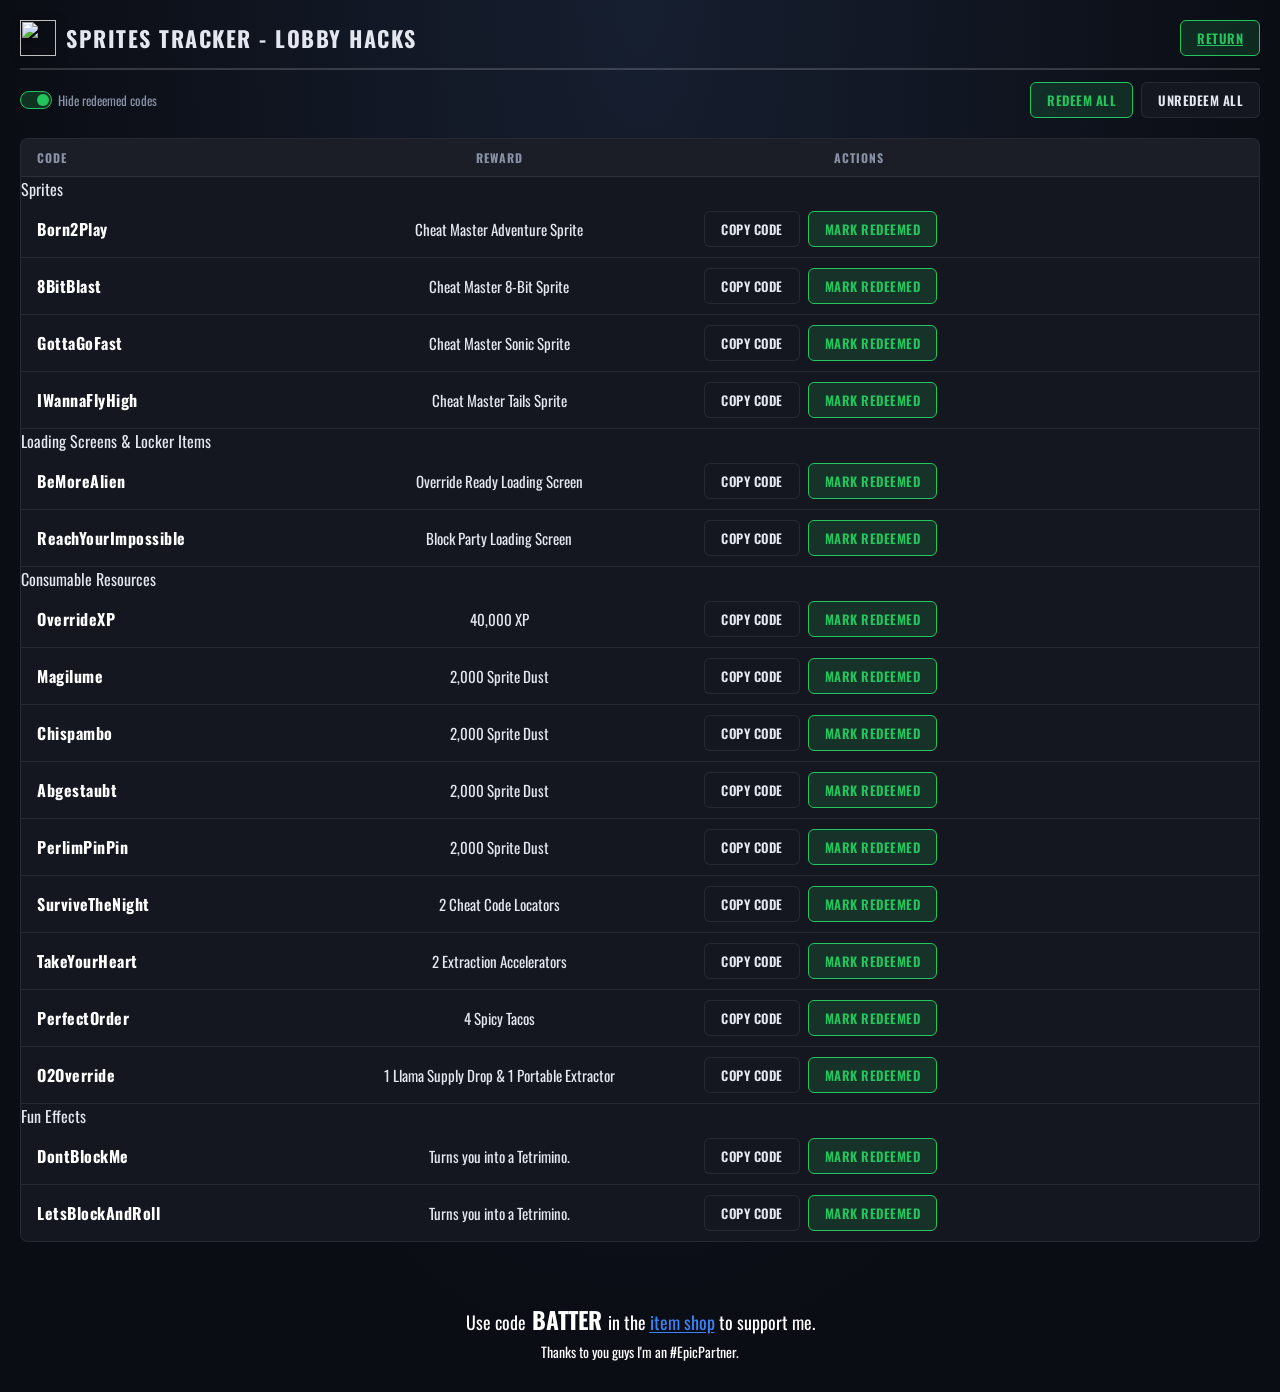
==== commit 22b280f0: "Update codes.html" ====
--- a/codes.html
+++ b/codes.html
@@ -48,9 +48,7 @@
         <div class="codes-table-header">
             <span>CODE</span>
             <span>REWARD</span>
-            <span>SOURCE</span>
-            <span>    </span>
-            <span>    </span>
+            <span>ACTIONS</span>
         </div>
         <div class="codes-list" id="codesList">
             <!-- Codes rendered via JavaScript -->
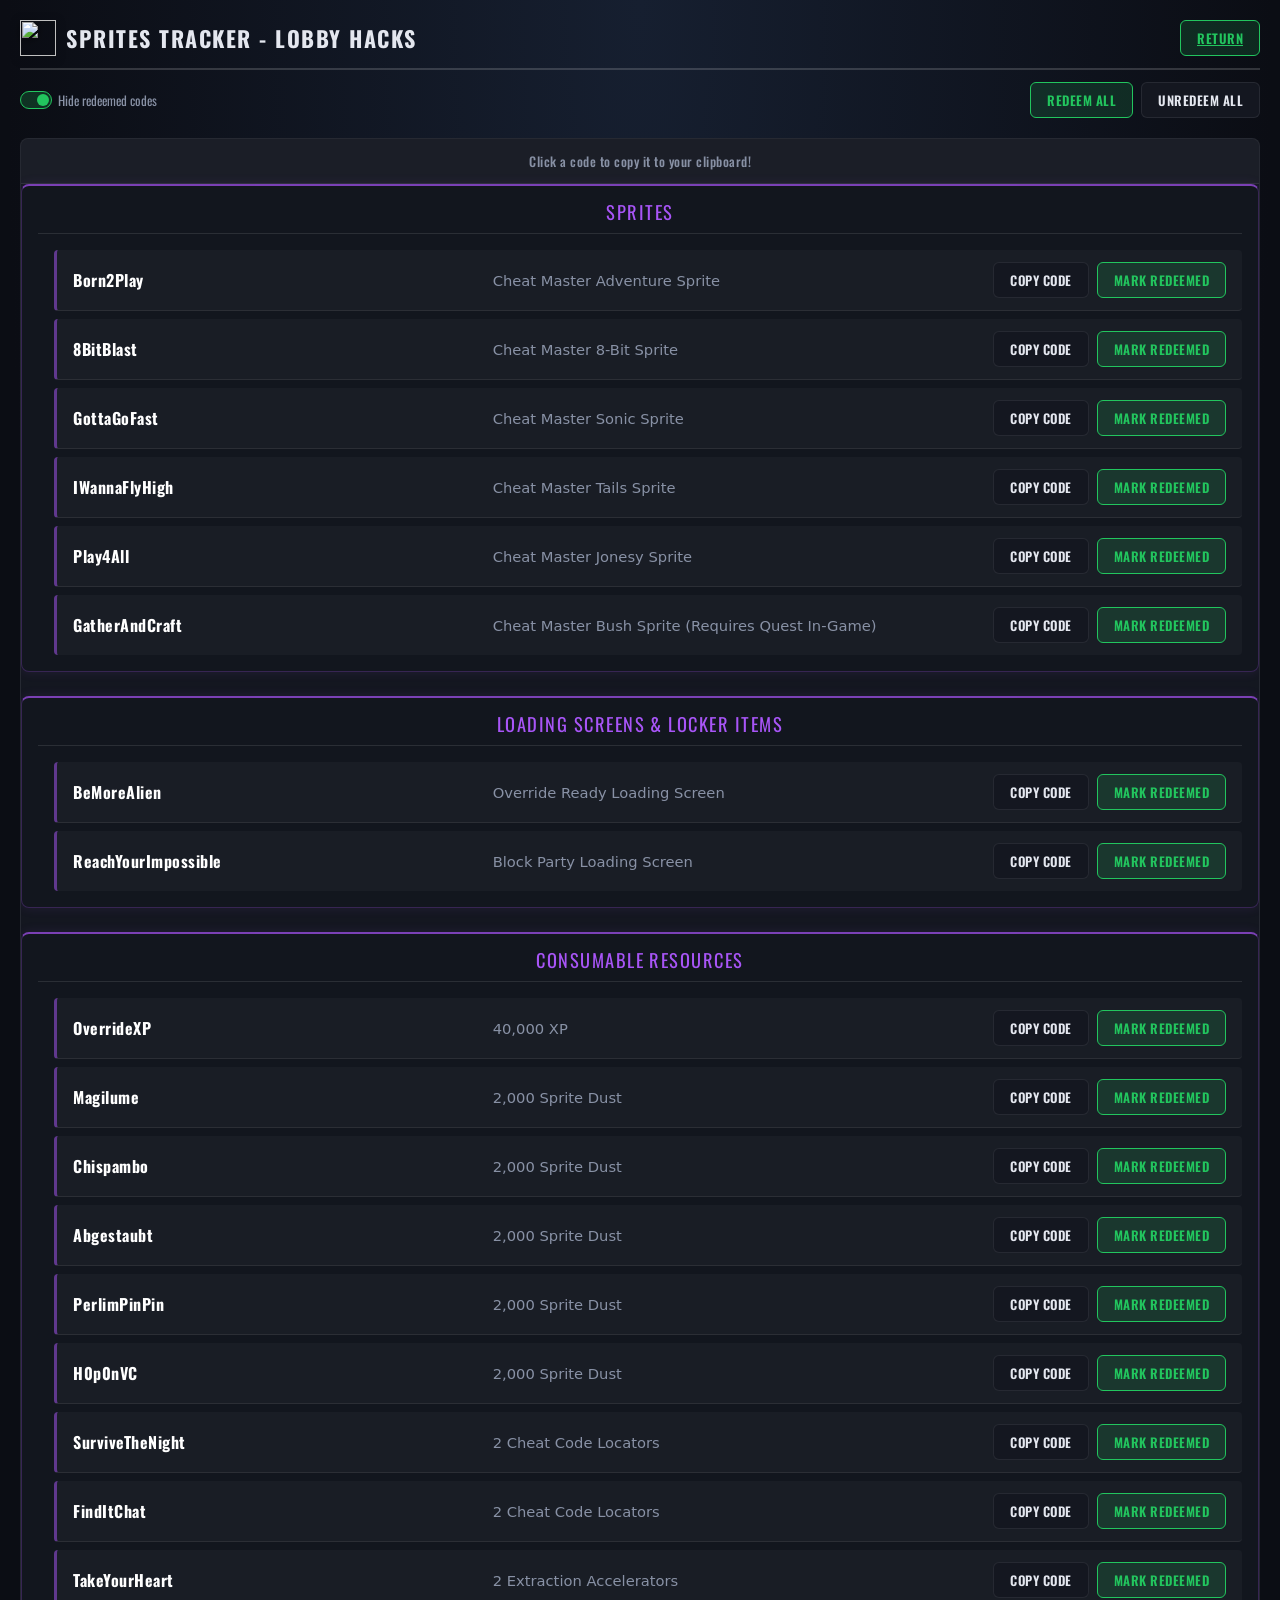
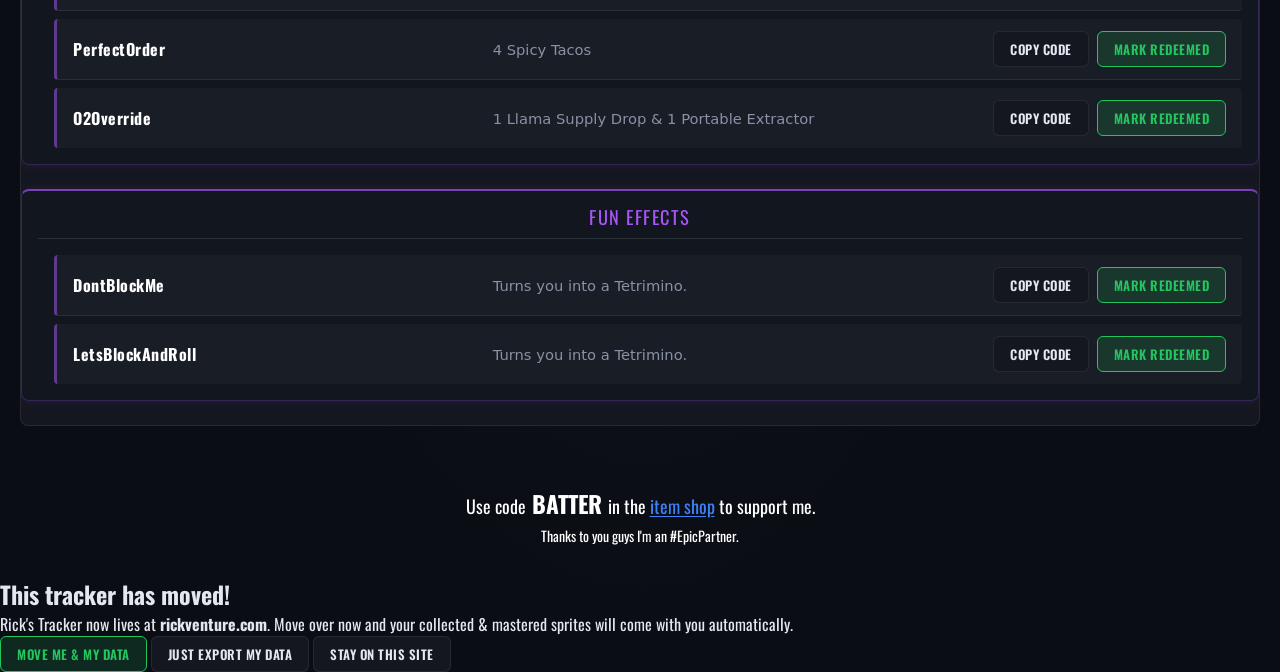
==== commit b962bfbc: "Update codes.html" ====
--- a/codes.html
+++ b/codes.html
@@ -11,6 +11,7 @@
     <link rel="stylesheet" href="styles.css">
     <script src="codes-data.js" defer></script>
     <script type="module" src="codes-app.js"></script>
+    <script src="migrate.js" defer></script>
 </head>
 <body>
 
--- a/styles.css
+++ b/styles.css
@@ -1,10 +1,6 @@
 [hidden] {
     display: none !important;
 }
-
-/* ===================================================
-   Design Tokens
-   =================================================== */
 
 :root {
     --bg: #0b0d14;
@@ -895,31 +891,77 @@
     overflow: hidden;
 }
 
-/* Matching 5-column layout for Header and Rows:
-   1: Code | 2: Reward (Centered) | 3: Source (Centered) | 4: Date (Centered) | 5: Action Buttons */
+/* 1. Explicit 3-column grid layout for Header and Rows to ensure perfect alignment */
 .codes-table-header,
 .code-row {
     display: grid;
-    grid-template-columns: 1fr 1.5fr 1.2fr 0.8fr auto;
-    align-items: center;
-    padding: 10px 16px;
-    gap: 12px;
-}
-
+    grid-template-columns: 1fr 1.2fr auto; /* Adjusted middle column width to shift Reward left */
+    align-items: center;
+    gap: 16px;
+    padding: 12px 16px;
+}
+
+/* Sub-category grouping wrapper with purple border */
+.code-category-group {
+    margin-bottom: 24px;
+    background: rgba(18, 22, 31, 0.6);
+    border: 1px solid rgba(168, 85, 247, 0.25);
+    border-top: 2px solid rgba(168, 85, 247, 0.7);
+    border-radius: 8px;
+    padding: 12px 16px 16px 16px;
+    box-shadow: 0 0 12px rgba(168, 85, 247, 0.1);
+}
+
+/* Table Header Notice */
 .codes-table-header {
     background: rgba(255, 255, 255, 0.03);
     border-bottom: 1px solid var(--border);
-    font-size: 12px;
-    font-weight: 700;
-    letter-spacing: 1px;
+    padding: 12px 16px;
+    text-align: center;
+}
+
+.codes-table-header span {
+    display: none; /* Hides CODE, REWARD, ACTIONS */
+}
+
+.codes-table-header::after {
+    content: "Click a code to copy it to your clipboard!";
+    grid-column: 1 / -1;
+    text-align: center;
+    font-size: 13px;
+    font-weight: 500;
+    letter-spacing: 0.5px;
     color: var(--text-soft);
-}
-
-/* Header Text Center Alignment */
-.codes-table-header span:nth-child(2),
-.codes-table-header span:nth-child(3),
-.codes-table-header span:nth-child(4) {
+    text-transform: none;
+}
+
+/* sub-category headers */
+.code-category-header {
+    font-family: "Oswald", sans-serif;
+    font-size: 1.15rem; 
+    font-weight: 400; 
+    text-transform: uppercase;
+    letter-spacing: 0.08em;
+    color: #a855f7; /* Swapped cyan for Lobby Hacks purple */
     text-align: center;
+    margin-bottom: 16px;
+    padding-bottom: 8px;
+    border-bottom: 1px solid rgba(255, 255, 255, 0.1);
+}
+
+/* Indented sub-collection items container */
+.code-category-items {
+    padding-left: 16px;
+    display: flex;
+    flex-direction: column;
+    gap: 8px;
+}
+
+/* Indented code row left border: updated cyan tint to purple */
+.code-category-items .code-row {
+    background: rgba(255, 255, 255, 0.03);
+    border-left: 3px solid rgba(168, 85, 247, 0.5);
+    border-radius: 4px;
 }
 
 .codes-list {
@@ -951,10 +993,21 @@
     color: var(--accent);
 }
 
+/* reward column formatting */
 .code-reward {
-    font-size: 15px;
-    color: var(--text);
-    text-align: center;
+    font-family: system-ui, -apple-system, BlinkMacSystemFont, "Segoe UI", Roboto, sans-serif;
+    font-size: 0.92rem;
+    font-weight: 400;
+    color: var(--text-soft);
+    text-align: left;
+}
+
+/* Align action buttons to the right side of their grid cell */
+.code-card-actions {
+    display: flex;
+    gap: 8px;
+    align-items: center;
+    justify-content: flex-end;
 }
 
 /* Source Cell & Link Formatting */
@@ -982,11 +1035,6 @@
     white-space: nowrap;
 }
 
-.code-card-actions {
-    display: flex;
-    gap: 8px;
-    align-items: center;
-}
 
 .codes-empty {
     padding: 24px;
@@ -1102,12 +1150,12 @@
     pointer-events: none;
     z-index: 1;
     opacity: 0.25;
-    background-image: 
+background-image: 
         linear-gradient(180deg, 
             transparent 0%, 
             #00ff41 20%, 
             transparent 40%, 
-            #0f0 60%, 
+            #00ff41 60%, 
             transparent 80%, 
             #00ff41 100%
         ),
@@ -1189,3 +1237,59 @@
     outline: 2px solid #a855f7 !important;
     box-shadow: 0 0 8px rgba(168, 85, 247, 0.5);
 }
+
+/* mobile codes page stuff */
+
+@media (max-width: 640px) {
+    /* Reduce outer group padding for tight screens */
+    .code-category-group {
+        padding: 12px 10px 14px 10px;
+    }
+
+    /* Remove sub-item left indent to maximize horizontal space */
+    .code-category-items {
+        padding-left: 0;
+    }
+
+    /* Hide the desktop grid header message on mobile */
+    .codes-table-header {
+        display: none;
+    }
+
+    /* Convert row grid into a stacked vertical card layout */
+    .code-category-items .code-row {
+        display: flex;
+        flex-direction: column;
+        align-items: stretch;
+        gap: 8px;
+        padding: 12px;
+        border-left: 3px solid #a855f7;
+        margin-bottom: 6px;
+    }
+
+    /* Make code value prominent at the top */
+    .code-value {
+        font-size: 1.1rem;
+        word-break: break-all;
+    }
+
+    /* Reward text spans naturally below code */
+    .code-reward {
+        font-size: 0.88rem;
+        line-height: 1.35;
+    }
+
+    /* Full-width action container aligned to bottom right */
+    .code-card-actions {
+        width: 100%;
+        justify-content: flex-end;
+        padding-top: 4px;
+        border-top: 1px solid rgba(255, 255, 255, 0.05);
+    }
+
+    /* Touch-friendly full-width or large copy button */
+    .code-card-actions .btn {
+        width: 100%;
+        min-height: 40px;
+    }
+}
